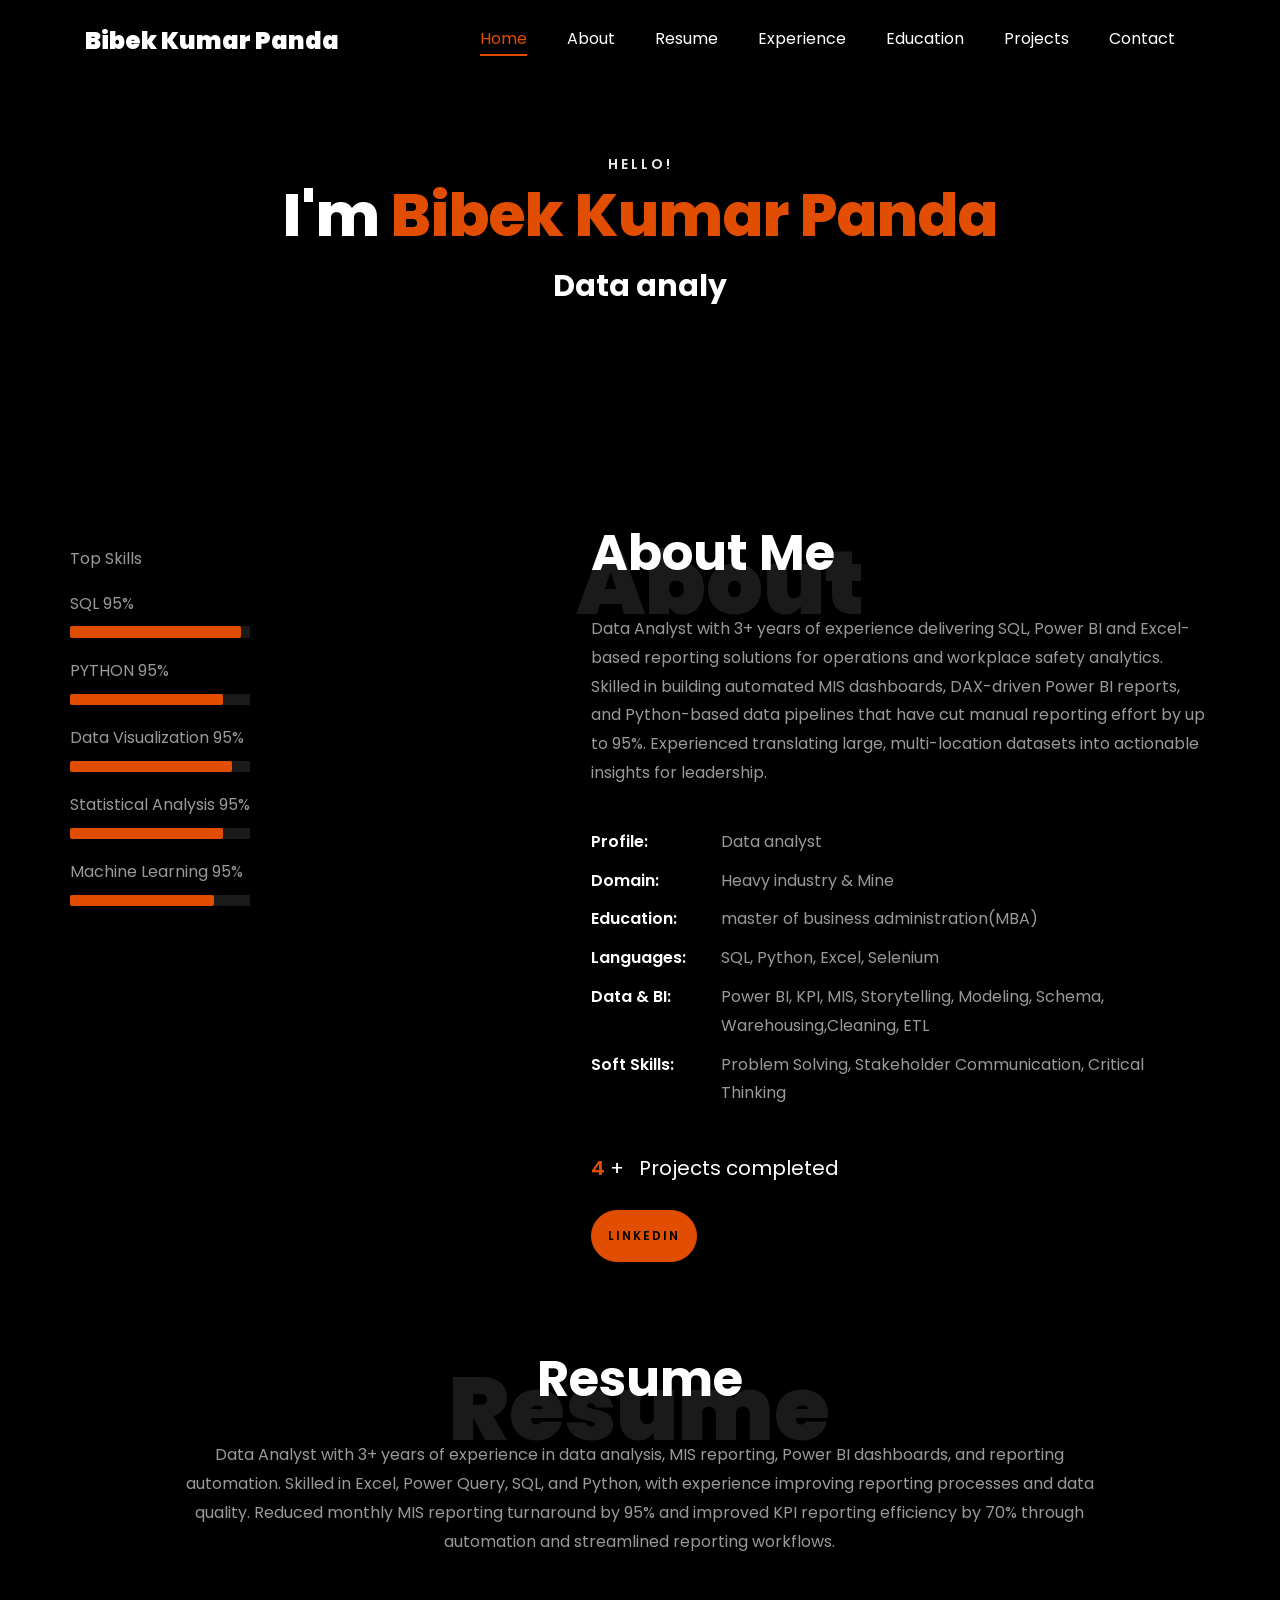
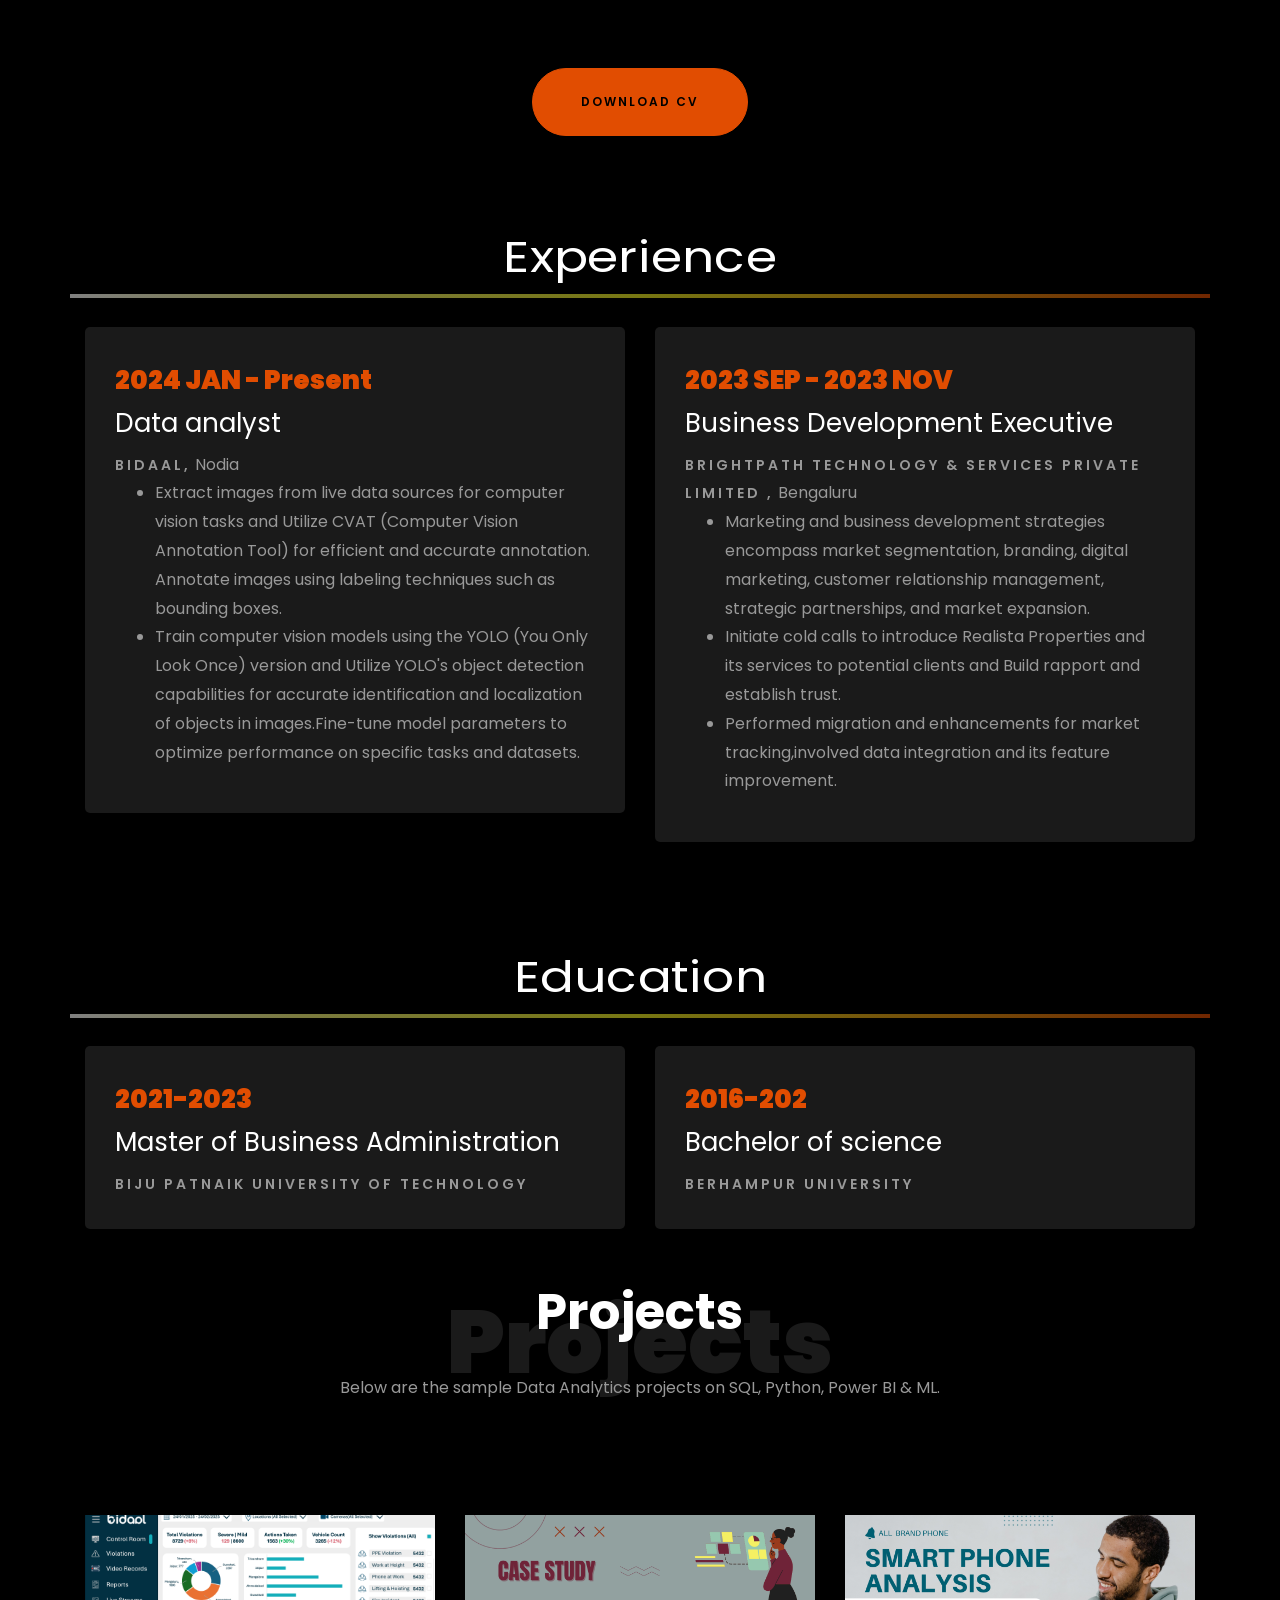
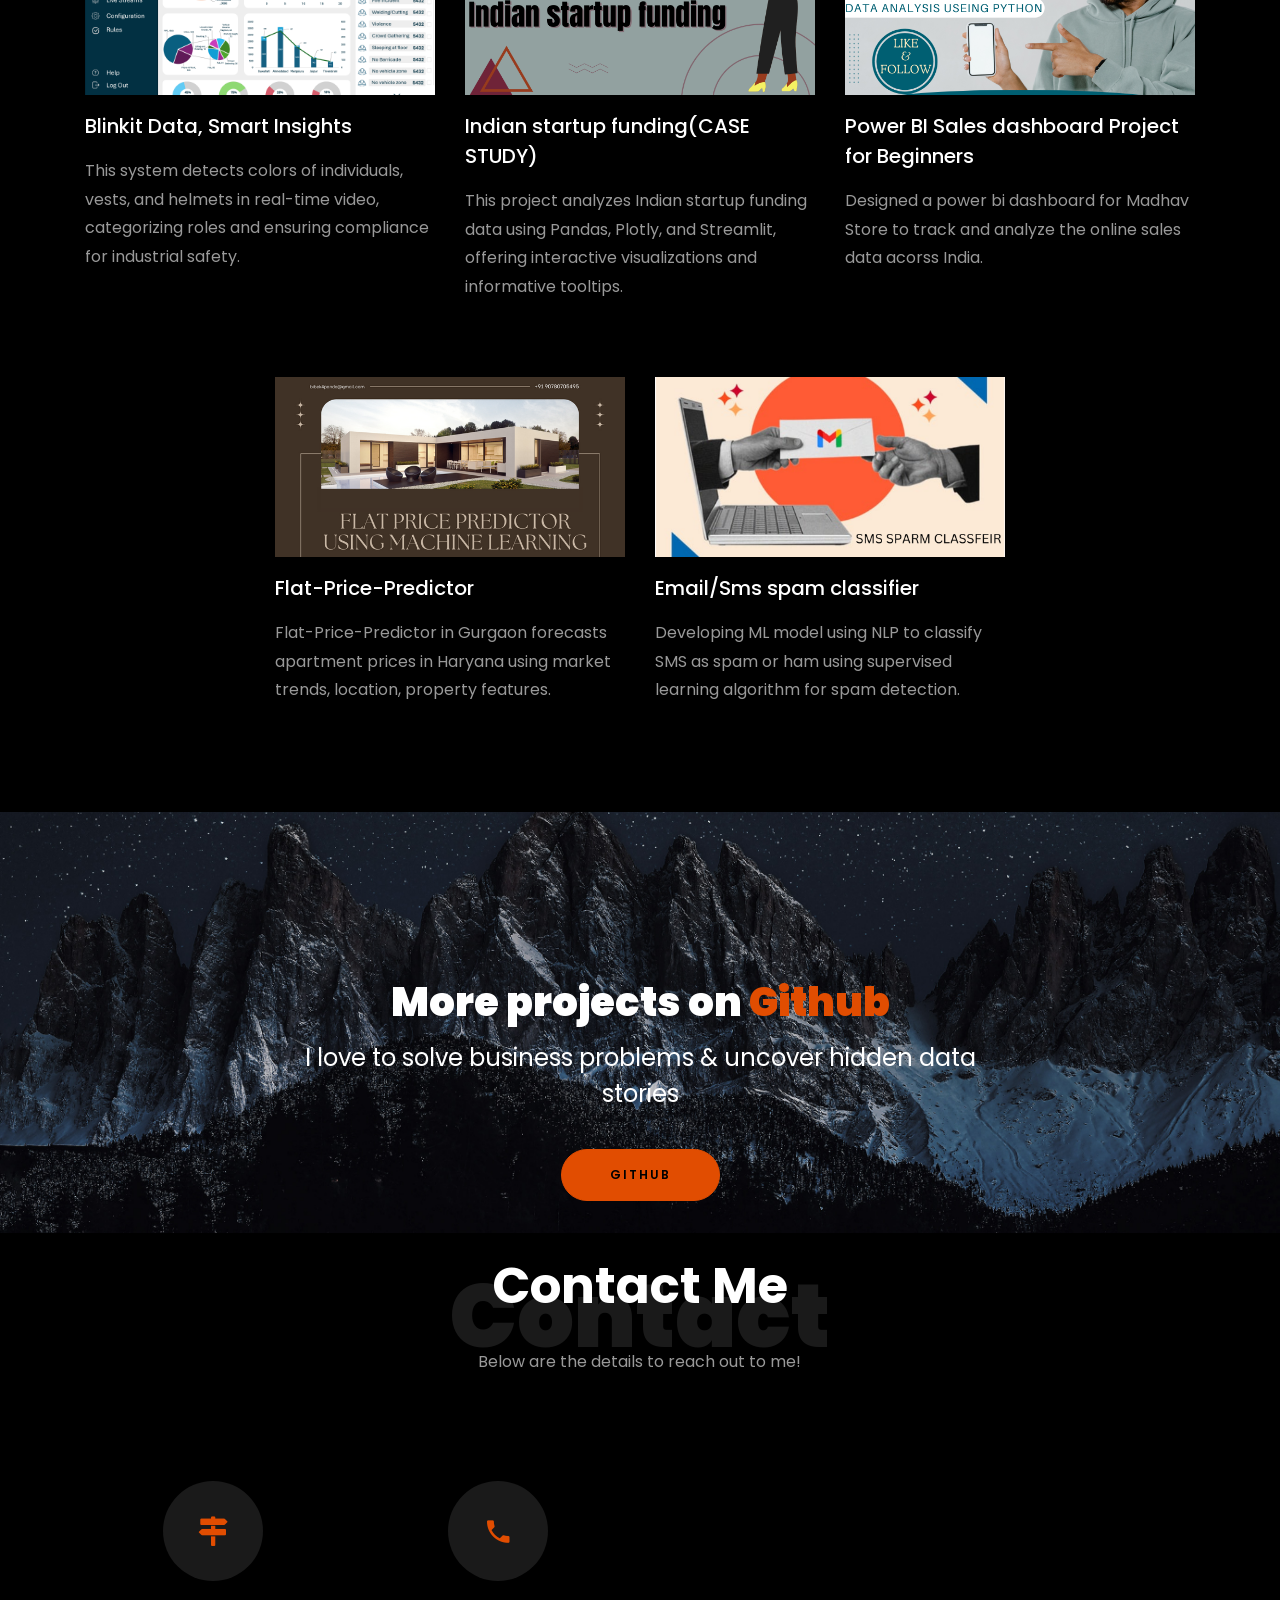
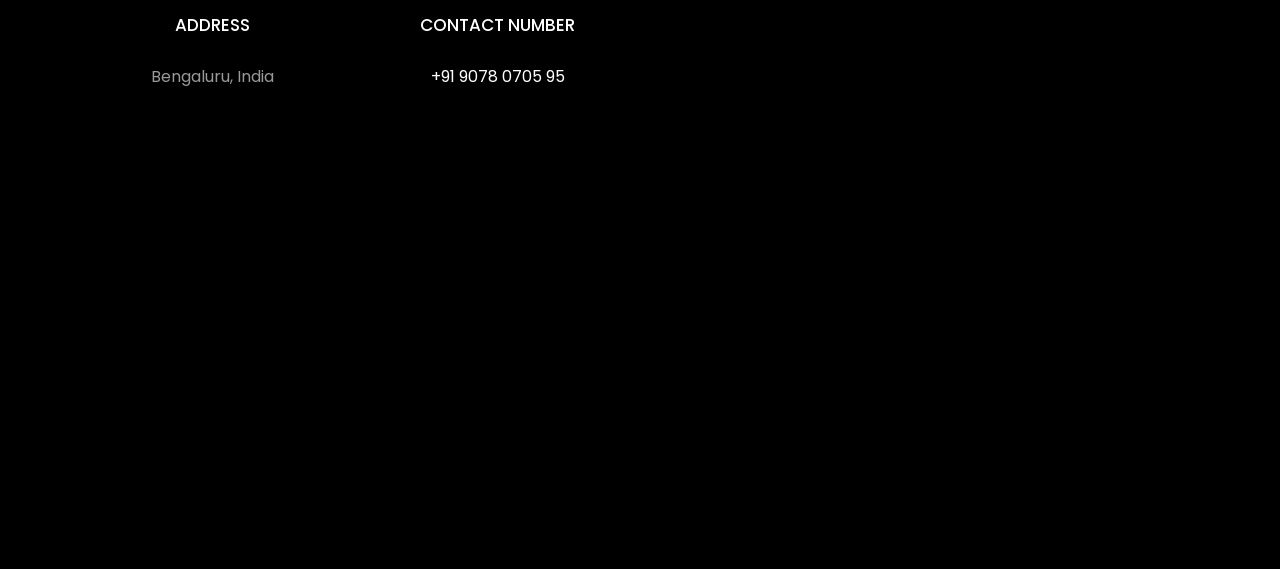
==== index.html @ f2360e7a "added the file added the file" ====
<!DOCTYPE html>
<html lang="en">
  <head>
    <title>Bibek Kumar Panda Portfolio</title>
    <meta charset="utf-8">
    <meta name="viewport" content="width=device-width, initial-scale=1, shrink-to-fit=no">
    
    <link href="https://fonts.googleapis.com/css?family=Poppins:100,200,300,400,500,600,700,800,900" rel="stylesheet">

    <link rel="stylesheet" href="css/open-iconic-bootstrap.min.css">
    <link rel="stylesheet" href="css/animate.css">
    
    <link rel="stylesheet" href="css/owl.carousel.min.css">
    <link rel="stylesheet" href="css/owl.theme.default.min.css">
    <link rel="stylesheet" href="css/magnific-popup.css">

    <link rel="stylesheet" href="css/aos.css">

    <link rel="stylesheet" href="css/ionicons.min.css">
    
    <link rel="stylesheet" href="css/flaticon.css">
    <link rel="stylesheet" href="css/icomoon.css">
    <link rel="stylesheet" href="css/style.css">



<style>

/*======================================
//--//-->   ABOUT
======================================*/

.about-mf .box-shadow-full {
  padding-top: 4rem;
  padding-bottom: 4rem;
  padding-left: 4rem;
  padding-right: 4rem;
}

.about-mf .about-img {
  margin-bottom: 2rem;
}

.about-mf .about-img img {
  margin-left: 10px;
}


.skill-mf .progress {
  /* background-color: #cde1f8; */
  margin: .5rem 0 1.2rem 0;
  border-radius: 0;
  height: .7rem;
}

.skill-mf .progress .progress-bar {
  height: .7rem;
  background-color: #E14D01;
}


/* Animation styles */
#typing-animation {
  position: relative;
  font-size: 30px;
  font-weight: bold;
  color: rgb(255, 255, 255);
  overflow: hidden;
  white-space: nowrap;
  animation: typing 3s steps(20, end) infinite;
}

#typing-animation:before {
  content: "";
  /* position: absolute; */
  top: 0;
  left: 0;
  width: 0;
  height: 100%;
  background-color: #ccc;
  animation: typing-cursor 0.5s ease-in-out infinite;
}

@keyframes typing {
  from {
    width: 0;
  }
  to {
    width: 100%;
  }
}

@keyframes typing-cursor {
  from {
    width: 5px;
  }
  to {
    width: 0;
  }
}


/* project image zoom effect */

.zoom-effect {
  overflow: hidden;
  transition: transform 0.3s ease-out;
}

.zoom-effect:hover {
  transform: scale(1.1);
}


</style>


  </head>
  <body data-spy="scroll" data-target=".site-navbar-target" data-offset="300">
	  
	  
    <nav class="navbar navbar-expand-lg navbar-dark ftco_navbar ftco-navbar-light site-navbar-target" id="ftco-navbar">
	    <div class="container">
	      <a class="navbar-brand" href="index.html">Bibek Kumar Panda</a>
	      <button class="navbar-toggler js-fh5co-nav-toggle fh5co-nav-toggle" type="button" data-toggle="collapse" data-target="#ftco-nav" aria-controls="ftco-nav" aria-expanded="false" aria-label="Toggle navigation">
	        <span class="oi oi-menu"></span> Menu
	      </button>

	      <div class="collapse navbar-collapse" id="ftco-nav">
	        <ul class="navbar-nav nav ml-auto">
	          <li class="nav-item"><a href="#home-section" class="nav-link"><span>Home</span></a></li>
	          <li class="nav-item"><a href="#about-section" class="nav-link"><span>About</span></a></li>
	          <li class="nav-item"><a href="#resume-section" class="nav-link"><span>Resume</span></a></li>
	          <li class="nav-item"><a href="#Experience" class="nav-link"><span>Experience</span></a></li>
			  <li class="nav-item"><a href="#Education" class="nav-link"><span>Education</span></a></li>
			  <li class="nav-item"><a href="#project-section" class="nav-link"><span>Projects</span></a></li>
	          <li class="nav-item"><a href="#contact-section" class="nav-link"><span>Contact</span></a></li>
	        </ul>
	      </div>
	    </div>
	  </nav>
	  <section id="home-section" class="hero">
		  <div class="home-slider  owl-carousel">
	       <div class="slider-item ">

	         <div class="container" style="margin-top: 150px;">
	          <div class="   slider-text " data-scrollax-parent="true">
		          <!-- <div class="one-forth d-flex  align-items-center ftco-animate" data-scrollax=" properties: { translateY: '80%' }"> -->
                    <div class="one-nine   align-items-center ftco-animate"  data-scrollax=" properties: { translateY: '`0%' }">
                    <div class="text" style="text-align:center;margin-top: 80px;">
		          		<!-- <span class="subheading">Hello!</span> -->
						     <span class="subheading" style="color: rgb(234, 231, 231);">Hello!</span>

			            <!-- <h1 class="center">I'm <span>Bibek Kumar Panda</span></h1> -->
						<h1 class="center">I'm <span style="color: rgb(225,77,1);">Bibek Kumar Panda</span></h1>


                        

						<!-- Element to contain animated typing -->
						<span id="typing-animation"></span>

						<script>

						// Initialize the typing animation
						const typingAnimationElement = document.getElementById('typing-animation');

						// Create an array of typing text
						const typingTexts = [
						'Data analyst  ',
						'MIS Analyst    ',
						'Business Analyst    ',
						];

						// Create a function to display the typing animation for a given text
						function playTypingAnimation(text) {
						// Loop through each character and add it to the element
						for (let i = 0; i < text.length; i++) {
							setTimeout(() => {
							typingAnimationElement.textContent += text[i];
							}, i * 200); // Increase the delay to slow down the typing animation
						}

						// Once the animation is complete, reset the text and start over
						setTimeout(() => {
							typingAnimationElement.textContent = '';
							playTypingAnimation(typingTexts[(typingTexts.indexOf(text) + 1) % typingTexts.length]);
						}, text.length * 200);
						}

						// Start the typing animation loop
						playTypingAnimation(typingTexts[0]);

						</script>

						<br>
						<br>
			            <!-- <h2>A Data analyst</h2> -->
						<!-- <h2 class="d-flex" style="margin-bottom: 0">With over 5 years of experience</h2> -->
						<!-- <br> -->
			            <!-- <p><a href="https://www.youtube.com/@RishabhMishraOfficial" class="btn btn-primary py-3 px-4">YouTube</a>  -->
							<!-- <a href="https://github.com/Bibek-9078" class="btn btn-white btn-outline-white py-3 px-4">My works</a></p> -->
		            </div>
		          </div>
	        	</div>
	        </div>
	      </div>
		</div>
    </section>



    <section class="ftco-about img ftco-section ftco-no-pb" id="about-section">
    	<div class="container">
			<div class="row">
				<div class="row d-flex align-items-stretch">
				<!-- <div class="row d-flex"> -->
					<div class="col-md-6 col-lg-5 d-flex">
						<div class="img-about img d-flex align-items-stretch">
							<div class="overlay">
								<div class="row">
									<div class="col-sm-20 col-md-5">
									  <div class="about-img">
										<img src="images/3.jpg" class="img-fluid rounded b-shadow-a" alt="">
									  </div>
									</div>
								  </div>

								<div class="skill-mf">
									<p class="title-s">Top Skills</p>
									<span>SQL</span> <span class="pull-right">95%</span>
									<div class="progress">
										<div class="progress-bar" role="progressbar" style="width: 95%;" aria-valuenow="95" aria-valuemin="0"
											aria-valuemax="100"></div>
									</div>
									
									<span>PYTHON</span> <span class="pull-right">95%</span>
									<div class="progress">
										<div class="progress-bar" role="progressbar" style="width: 85%" aria-valuenow="85" aria-valuemin="0"
											aria-valuemax="100"></div>
									</div>
									
									<span>Data Visualization</span> <span class="pull-right">95%</span>
									<div class="progress">
										<div class="progress-bar" role="progressbar" style="width: 90%" aria-valuenow="90" aria-valuemin="0"
											aria-valuemax="100"></div>
									</div>
									
									<span>Statistical Analysis</span> <span class="pull-right">95%</span>
									<div class="progress">
										<div class="progress-bar" role="progressbar" style="width: 85%" aria-valuenow="85" aria-valuemin="0"
											aria-valuemax="100"></div>
									</div>
									
									<span>Machine Learning</span> <span class="pull-right">95%</span>
									<div class="progress">
										<div class="progress-bar" role="progressbar" style="width: 80%" aria-valuenow="80" aria-valuemin="0"
											aria-valuemax="100"></div>
											
									</div>
								</div>
							</div>
						</div>
					</div>
					
					<div class="col-md-6 col-lg-7 pl-lg-5 pb-5">
						<div class="row justify-content-start pb-3">
							<div class="col-md-12 heading-section ftco-animate">
								
								<h1 class="big">About</h1>
								<h2 class="mb-4">About Me</h2>


								<p>
								Data Analyst with 3+ years of experience delivering SQL, Power BI and Excel-based reporting solutions for operations and workplace safety analytics. 
								Skilled in building automated MIS dashboards, DAX-driven Power BI reports, and Python-based data pipelines that have cut manual reporting effort by up to 95%. 
								Experienced translating large, multi-location datasets into actionable insights for leadership.
								</p>
								
								<ul class="about-info mt-4 px-md-0 px-2">
									<li class="d-flex"><span>Profile:</span> <span>Data analyst</span></li>
									<li class="d-flex"><span>Domain:</span> <span> Heavy industry &amp; Mine </span></li>
									<li class="d-flex"><span>Education:</span> <span> master of business administration(MBA)</span></li>
									<!-- <li class="d-flex"><span>Language:</span> <span>English, Hindi, Odia</span></li> -->
									<li class="d-flex"><span>Languages:</span> <span>SQL, Python, Excel, Selenium</span></li>
									<li class="d-flex"><span> Data & BI:</span> <span>Power BI, KPI, MIS, Storytelling, Modeling, Schema, Warehousing,Cleaning, ETL </span></li>
                                    <li class="d-flex"><span>Soft Skills:</span> <span>Problem Solving, Stakeholder Communication, Critical Thinking </span></li>

									
								</ul>
							</div>
						</div>


						<div class="counter-wrap ftco-animate d-flex mt-md-3">
							<div class="text">
								<p class="mb-4">
									<span class="number" data-number="20">0</span> <span>+</span>
									<span>&nbsp; Projects completed</span>
								</p>
								<p><a href="https://www.linkedin.com/in/bibek-panda-associate-dataanalyst/" class="btn btn-primary py-3 px-3">LinkedIn</a></p>
								 
							</div>
						</div>
					</div>
				</div>
			</div>
		</div>
    </section>


	
    <section class="ftco-section ftco-no-pb" id="resume-section">
    	<div class="container">
    		<div class="row justify-content-center pb-5">
          <div class="col-md-10 heading-section text-center ftco-animate">
          	<h1 class="big big-2">Resume</h1>
            <h2 class="mb-4">Resume</h2>
            <p>Data Analyst with 3+ years of experience in data analysis, MIS reporting, Power BI dashboards, and reporting automation. Skilled in Excel, Power Query, SQL, and Python, with experience improving reporting processes and data quality. Reduced monthly MIS reporting turnaround by 95% and improved KPI reporting efficiency by 70% through automation and streamlined reporting workflows.</p>
          </div>
        </div>
		<div class="row justify-content-center mt-5">
			<div class="col-md-6 text-center ftco-animate">
				<p><a href="#" class="btn btn-primary py-4 px-5">Download CV</a></p>
			</div>
		</div>
		<br>
		
		<br>
		
		<section class="ftco-section contact-section ftco-no-pb" id="Experience">
		<div class="row">
			<h1 class="big-4">Experience</h1>
			<div class="underline"></div>
		</div>
		<br>
		
		<div class="row">
				<div class="col-md-6">
					<div class="resume-wrap ftco-animate">
						<!-- <span class="date">2024 jan - Present</span> -->
						<span class="date" style="color: rgb(225,77,1);">2024 JAN - Present</span>

						<h2>Data analyst</h2>
						<span class="position">bidaal,</span>
						<span class="mt-4">Nodia</span>
						<!-- <p class="mt-4">Merkle, a leading CXM and media company with over 10K+ professionals globally. It's a part of Dentsu International.  -->
							<ul>
								<li>Extract images from live data sources for computer vision tasks and Utilize CVAT (Computer Vision Annotation Tool) for efficient and accurate annotation. Annotate images using labeling techniques such as bounding boxes.</li>
								<li>Train computer vision models using the YOLO (You Only Look Once) version and Utilize YOLO's object detection capabilities for accurate identification and localization of objects in images.Fine-tune model parameters to optimize performance on specific tasks and datasets.</li>
							</ul>
						</p>
					</div>

				</div>

				
				

				<div class="col-md-6">
					<div class="resume-wrap ftco-animate">
						<span class="date" style="color: rgb(225,77,1);">2023 SEP - 2023 NOV</span>
						<h2>Business Development Executive </h2>
						<span class="position">BRIGHTPATH TECHNOLOGY & SERVICES PRIVATE LIMITED ,</span>
						<span class="mt-4">Bengaluru</span>
						<!-- <p class="mt-4">iQuanti is a data-driven digital marketing analytics and solutions company, helps top 100 global brands.  -->
							<ul>
								<li>Marketing and business development strategies encompass market segmentation, branding, digital marketing, customer relationship management, strategic partnerships, and market expansion.</li>
								<li>Initiate cold calls to introduce Realista Properties and its services to potential clients and Build rapport and establish trust.</li>
								<li>Performed migration and enhancements for market tracking,involved data integration and its feature improvement.</li>
							</ul>
						</p>
					</div>

				</div>
			</div>


		<br>
		<br>
		<section class="ftco-section contact-section ftco-no-pb" id="Education">

		<div class="row">
			<h1 class="big-4">Education</h1>
			<div class="underline"></div>
		</div>
		<br>
		<div class="row">
			<div class="col-md-6">
				<div class="resume-wrap ftco-animate">
					<span class="date" style="color: rgb(225,77,1);">2021-2023</span>
					<h2>Master of Business Administration</h2>
					<span class="position">Biju Patnaik University of Technology</span>
				</div>
			</div>
			<div class="col-md-6">
				<div class="resume-wrap ftco-animate">
					<span class="date" style="color: rgb(225,77,1);">2016-202</span>
					<h2>Bachelor of science </h2>
					<span class="position">Berhampur University</span>
				</div>
			</div>
		</div>
    	</div>
    </section>

    <section class="ftco-section" id="project-section">
      <div class="container">
        <div class="row justify-content-center mb-5 pb-5">
          <div class="col-md-7 heading-section text-center ftco-animate">
            <h1 class="big big-2">Projects</h1>
            <h2 class="mb-4">Projects</h2>
            <p>Below are the sample Data Analytics projects on SQL, Python, Power BI & ML.</p>
          </div>
        </div>
        <div class="row d-flex">
          <div class="col-md-4 d-flex ftco-animate">
          	<div class="blog-entry justify-content-end">
              <a href="https://github.com/Bibek-9078/Industrial-Safety-Compliance-System-with-YOLOv7-Detection" class="block-20 zoom-effect" style="background-image: url('images/dash.png');">
              </a>
              <div class="text mt-3 float-right d-block">

                <h3 class="heading"><a href="https://github.com/Bibek-9078/Industrial-Safety-Compliance-System-with-YOLOv7-Detection">Blinkit Data, Smart Insights</a></h3>
                <p>This system detects colors of individuals, vests, and helmets in real-time video, categorizing roles and ensuring compliance for industrial safety.</p>
              </div>
            </div>
          </div>
          <div class="col-md-4 d-flex ftco-animate">
          	<div class="blog-entry justify-content-end">
              <a href="https://github.com/Bibek-9078/Indian-startup-funding-CASE-STUDY" class="block-20 zoom-effect" style="background-image: url('images/indian.png');">
              </a>
              <div class="text mt-3 float-right d-block">

                <h3 class="heading"><a href="https://github.com/Bibek-9078/Indian-startup-funding-CASE-STUDY">Indian startup funding(CASE STUDY)</a></h3>
                <p>This project analyzes Indian startup funding data using Pandas, Plotly, and Streamlit, offering interactive visualizations and informative tooltips.</p>
              </div>
            </div>
          </div>
          <div class="col-md-4 d-flex ftco-animate">
          	<div class="blog-entry">
              <a href="https://github.com/Bibek-9078/Data-analysis-with-python-smart-phone" class="block-20 zoom-effect" style="background-image: url('images/Smartphone.png');">
              </a>
              <div class="text mt-3 float-right d-block">

                <h3 class="heading"><a href="https://github.com/rishabhnmishra/Madhav_Store_Analysis_PowerBI/blob/main/Madhav%20Store%20dashboard.jpg">Power BI Sales dashboard Project for Beginners</a></h3>
                <p>Designed a power bi dashboard for Madhav Store to track and analyze the online sales data acorss India.</p>
              </div>
            </div>
          </div>
        </div>
	<br>

	    <div class="row d-flex justify-content-center"> 
			<div class="col-md-4 d-flex ftco-animate">
				<div class="blog-entry justify-content-end">
				<a href="https://github.com/Bibek-9078/Gurgaon-inside-of-real-estate-using-machine-learning" class="block-20 zoom-effect" style="background-image: url('images/Flat.png');">
				</a>
				<div class="text mt-3 float-right d-block">
  
				  <h3 class="heading"><a href="https://github.com/Bibek-9078/Gurgaon-inside-of-real-estate-using-machine-learning">Flat-Price-Predictor</a></h3>
				  <p>Flat-Price-Predictor in Gurgaon forecasts apartment prices in Haryana using market trends, location, property features.</p>
				</div>
			  </div>
			</div>
			<div class="col-md-4 d-flex ftco-animate">
				<div class="blog-entry justify-content-end">
				<a href="https://sms-spam-classifier-mbmvvhdsmexxswave876fc.streamlit.app/" class="block-20 zoom-effect" style="background-image: url('images/email.png');">
				</a>
				<div class="text mt-3 float-right d-block">
  
				  <h3 class="heading"><a href="https://github.com/Bibek-9078/sms-spam-classifier">Email/Sms spam classifier</a></h3>
				  <p>Developing ML model using NLP to classify SMS as spam or ham using supervised learning algorithm for spam detection.</p>
				</div>
			  </div>
			</div>
		  </div>
	  </div>
	<br>
	<br>
	
    </section>


	<br>
	
	<br>

	<section class="ftco-section ftco-no-pt ftco-no-pb ftco-counter img" id="section-counter">
      <div class="container">
		<div class="row d-md-flex align-items-center">
          <div class="col-md d-flex justify-content-center counter-wrap ftco-animate">
            <!-- <div class="block-18"> -->
              <div class="text">
                <!-- <strong class="number" data-number="20">0</strong> -->
                <!-- <span>Achievements</span> -->
              </div>
            </div>
          </div>
          <div class="col-md d-flex justify-content-center counter-wrap ftco-animate">
            <!-- <div class="block-18"> -->
              <div class="text">
                <!-- <strong class="number" data-number="30">0</strong> -->
                <!-- <span>Projects</span> -->
              </div>
            </div>
          </div>
          <div class="col-md d-flex justify-content-center counter-wrap ftco-animate">
            <!-- <div class="block-18"> -->
              <div class="text">
              </div>
            </div>
          </div>
          <div class="col-md d-flex justify-content-center counter-wrap ftco-animate">
            <!-- <div class="block-18"> -->
              <div class="text">
                <!-- <strong class="number" data-number="500">0</strong> -->
                <!-- <span>Cups of coffee</span> -->
              </div>
            </div>
          </div>
        </div>
      </div>
	  <div class="ftco-section ftco-hireme img margin-top" style="background-image: url(images/bg_1.jpg)">
			<!-- <div class="container"> -->
				<div class="row justify-content-center">
					<div class="col-md-7 ftco-animate text-center">
						<h2>More projects on<span> Github  </span> </h2>
						<div class="heading"> <h4> I love to solve business problems &amp; uncover hidden data stories </h4>
						<br>
						<p><a href="https://github.com/Bibek-9078" class="btn btn-primary py-3 px-5">GitHub</a></p>
						</div>
					</div>
				</div>
			<!-- </div> -->
		</div>
	</section>
    <section class="ftco-section contact-section ftco-no-pb" id="contact-section">
      <div class="container">
      	<div class="row justify-content-center mb-5 pb-3">
          <div class="col-md-7 heading-section text-center ftco-animate">
            <h1 class="big big-2">Contact</h1>
            <h2 class="mb-4">Contact Me</h2>
            <p>Below are the details to reach out to me!</p>
          </div>
        </div>
        <div class="row d-flex contact-info mb-5">
          <div class="col-md-6 col-lg-3 d-flex ftco-animate">
          	<div class="align-self-stretch box p-4 text-center">
          		<div class="icon d-flex align-items-center justify-content-center">
          			<span class="icon-map-signs"></span>
          		</div>
          		<h3 class="mb-4">Address</h3>
	            <p>Bengaluru, India</p>
	          </div>
          </div>
          <div class="col-md-6 col-lg-3 d-flex ftco-animate">
          	<div class="align-self-stretch box p-4 text-center">
          		<div class="icon d-flex align-items-center justify-content-center">
          			<span class="icon-phone2"></span>
          		</div>
          		<h3 class="mb-4">Contact Number</h3>
	            <p><a href="tel://0101010101">+91 9078 0705 95</a></p>
	          </div>
          </div>
          <div class="col-md-6 col-lg-3 d-flex ftco-animate">
          	<div class="align-self-stretch box p-4 text-center">
          		<div class="icon d-flex align-items-center justify-content-center">
          			<span class="icon-paper-plane"></span>
          		</div>
          		<h3 class="mb-4">Email Address</h3>
	            <p><a href="mailto:info@yoursite.com">bibek4panda@gmail.com</a></p>
	          </div>
          </div>
          <div class="col-md-6 col-lg-3 d-flex ftco-animate">
          	<div class="align-self-stretch box p-4 text-center">
          		<div class="icon d-flex align-items-center justify-content-center">
          			<span class="icon-globe"></span>
          		</div>
          		<h3 class="mb-4">Download Resume</h3>
	            <p><a href="https://flowcv.com/resume/9mwkfg58vc">resumelink</a></p>
	          </div>
          </div>

		  <div class="container">
			<br>
			<br>
			<div class="row justify-content-center">
				<div class="col-md-7 ftco-animate text-center">
					<!-- <h2>Have a<span> Question?  </span> <a href="https://forms.gle/uLaTShUKXraAvHJ77" class="btn btn-primary py-3 px-5">Click Here</a> </h2> -->
				</div>
			</div>
				<br>
					<ul class="ftco-footer-social list-unstyled d-flex justify-content-center align-items-center mb-0">
					  <li class="ftco-animate normal-txt">Find me on  </li>
					  <li class="ftco-animate"><a href="https://www.linkedin.com/in/bibek-kumar-panda/"><span class="icon-linkedin"></span></a></li>  
					  <li class="ftco-animate"><a href="https://twitter.com/bibekkumar43940"><span class="icon-twitter"></span></a></li>
				      <li class="ftco-animate"><a href="https://github.com/Bibek-9078"><span class="icon-github"></span></a></li>
					</ul>
				<br>
		   </div>
   </div>
 </section>
    <footer class="ftco-footer ftco-section">
		<div class="container">
		  <div class="row">
			<div class="col-md-12 text-center">
  
			 
			</div>
		  </div>
		</div>
	  </footer>
  <!-- loader -->
  <div id="ftco-loader" class="show fullscreen"><svg class="circular" width="48px" height="48px"><circle class="path-bg" cx="24" cy="24" r="22" fill="none" stroke-width="4" stroke="#eeeeee"/><circle class="path" cx="24" cy="24" r="22" fill="none" stroke-width="4" stroke-miterlimit="10" stroke="#F96D00"/></svg></div>
  <script src="js/jquery.min.js"></script>
  <script src="js/jquery-migrate-3.0.1.min.js"></script>
  <script src="js/popper.min.js"></script>
  <script src="js/bootstrap.min.js"></script>
  <script src="js/jquery.easing.1.3.js"></script>
  <script src="js/jquery.waypoints.min.js"></script>
  <script src="js/jquery.stellar.min.js"></script>
  <script src="js/owl.carousel.min.js"></script>
  <script src="js/jquery.magnific-popup.min.js"></script>
  <script src="js/aos.js"></script>
  <script src="js/jquery.animateNumber.min.js"></script>
  <script src="js/scrollax.min.js"></script>
  
  <script src="js/main.js"></script>
    
  </body>
</html>
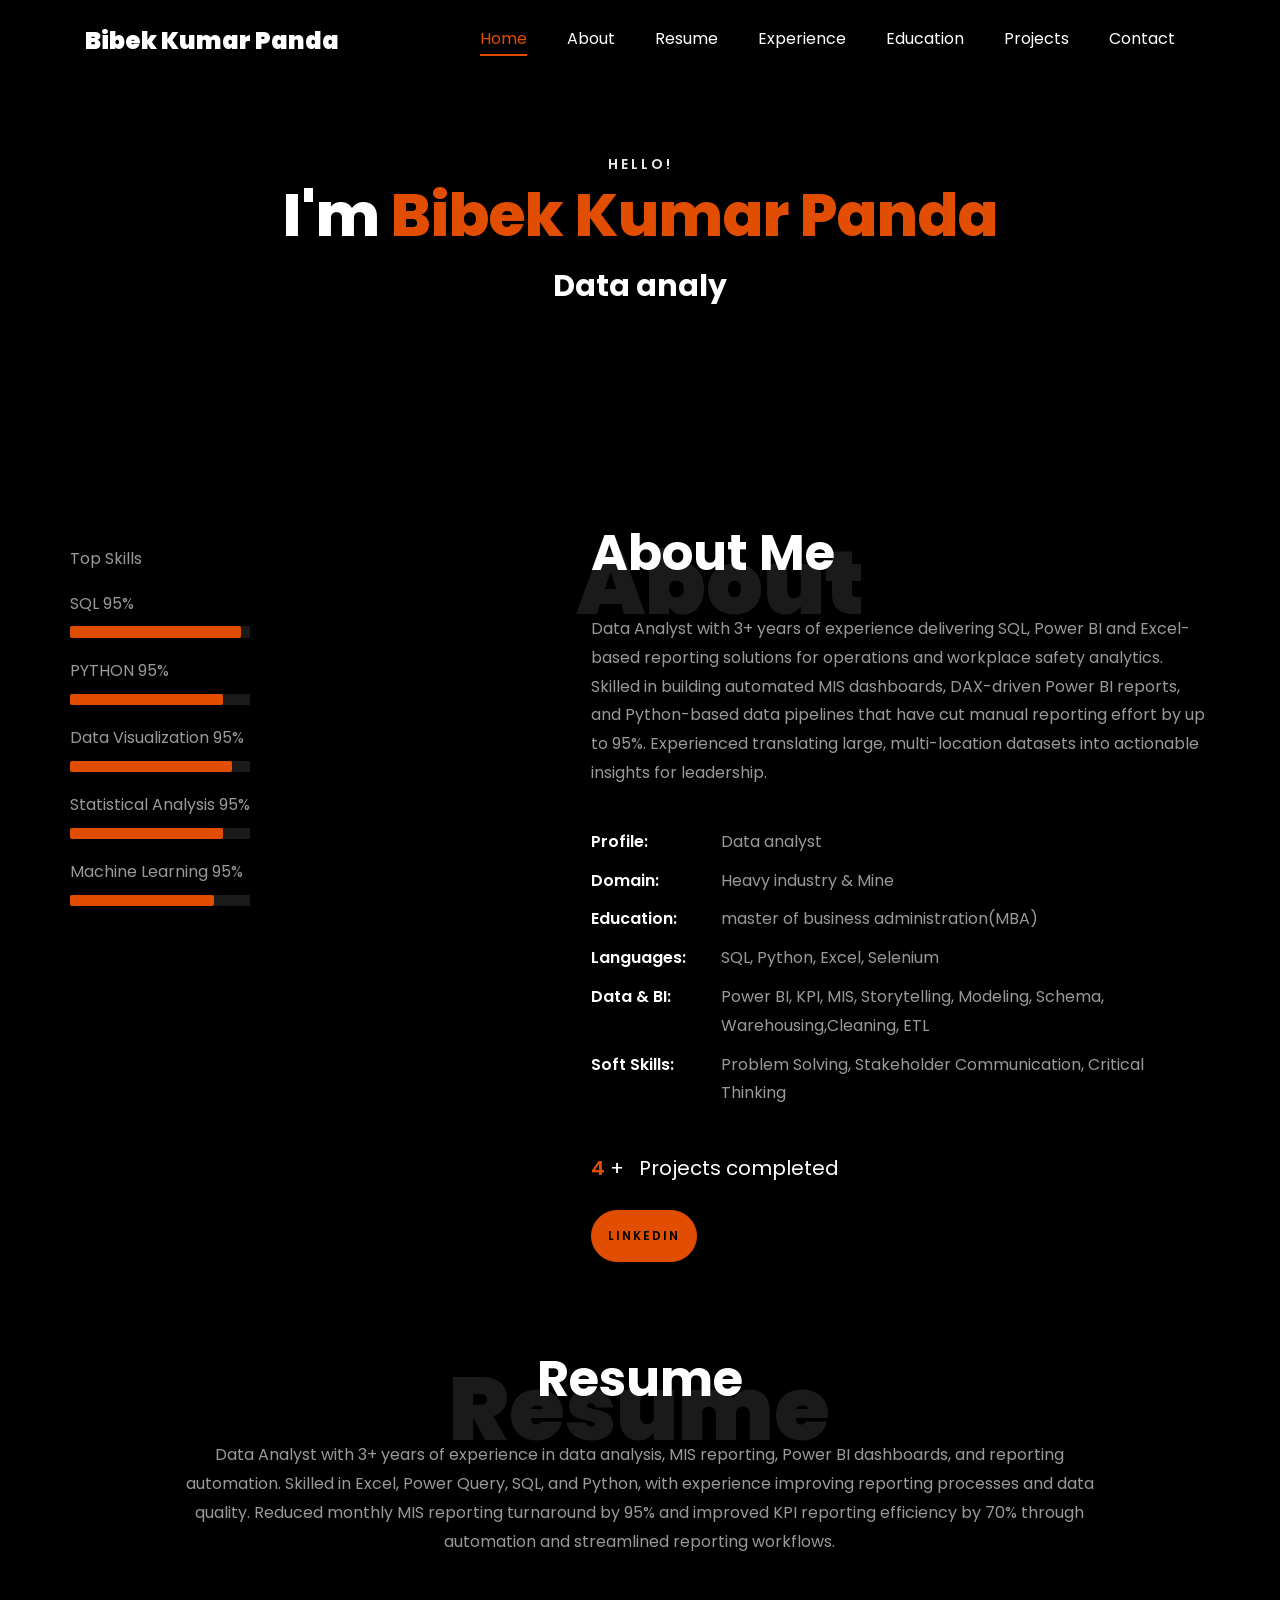
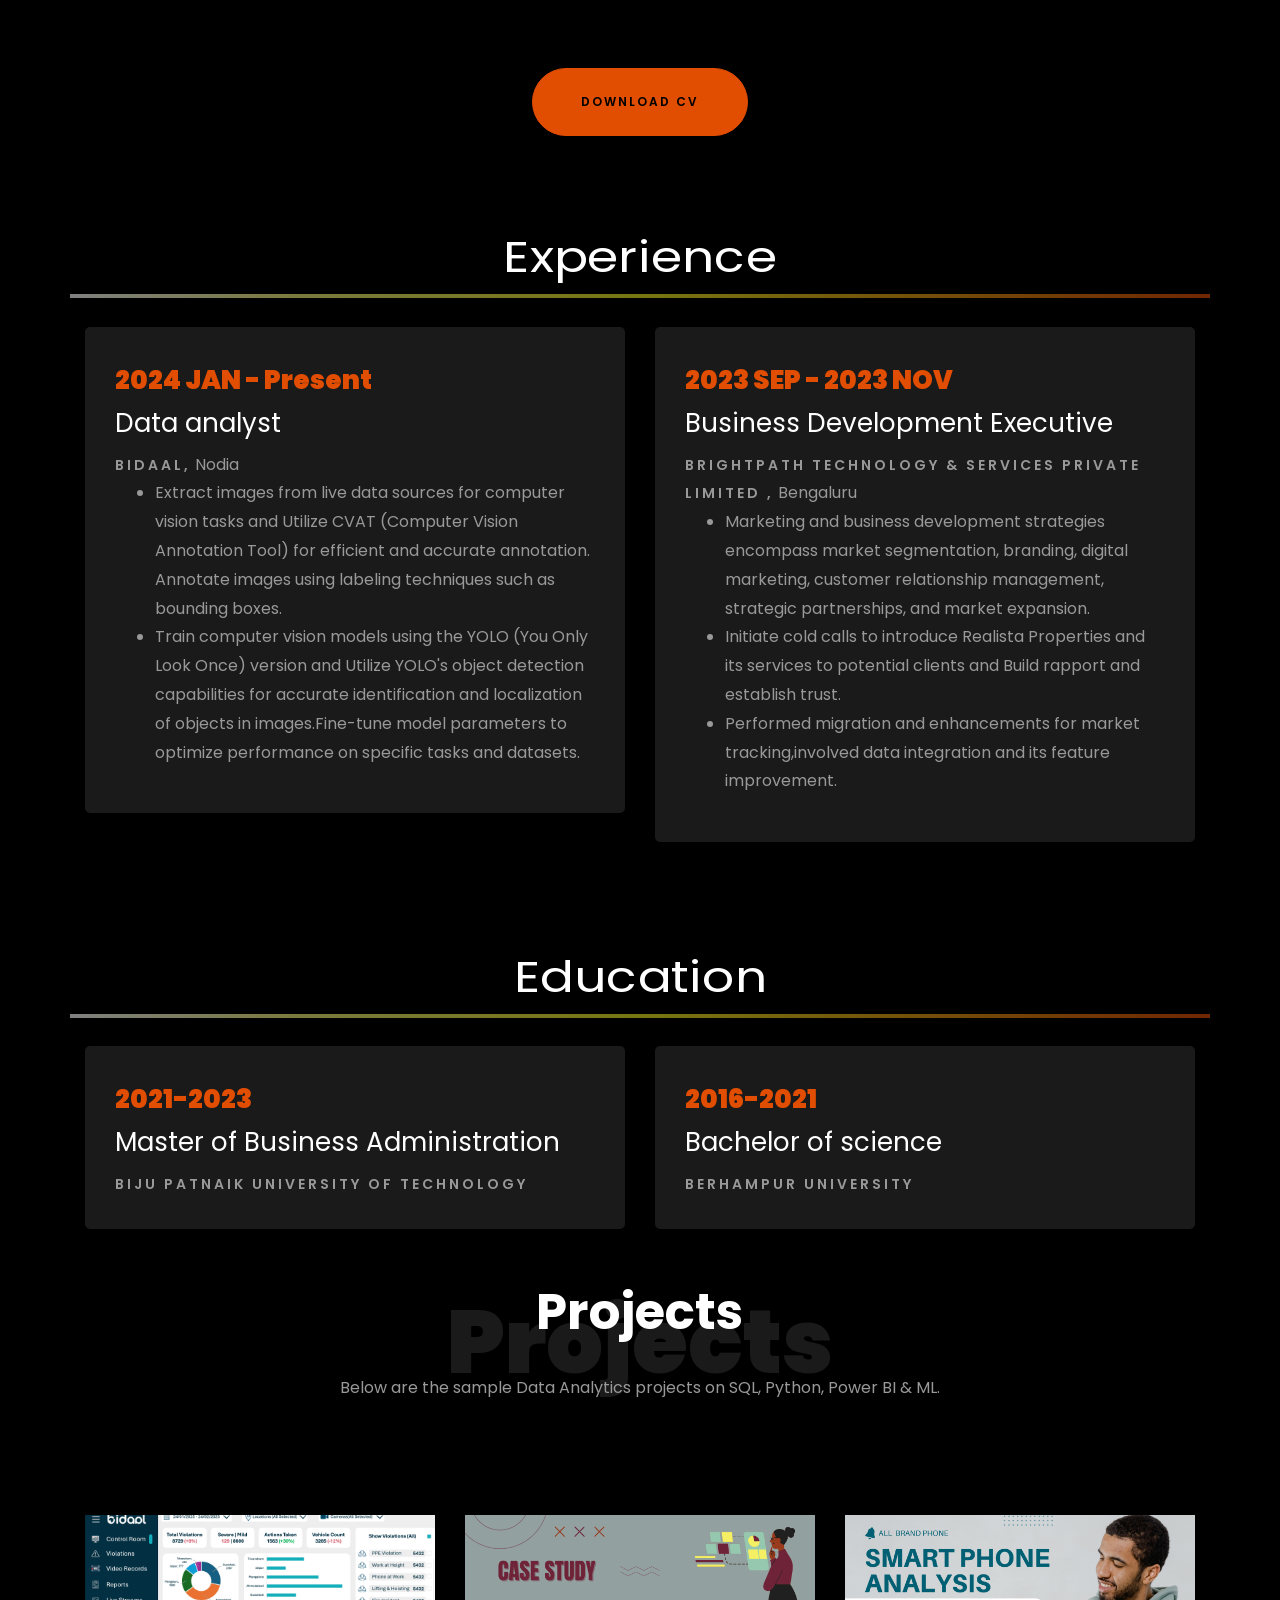
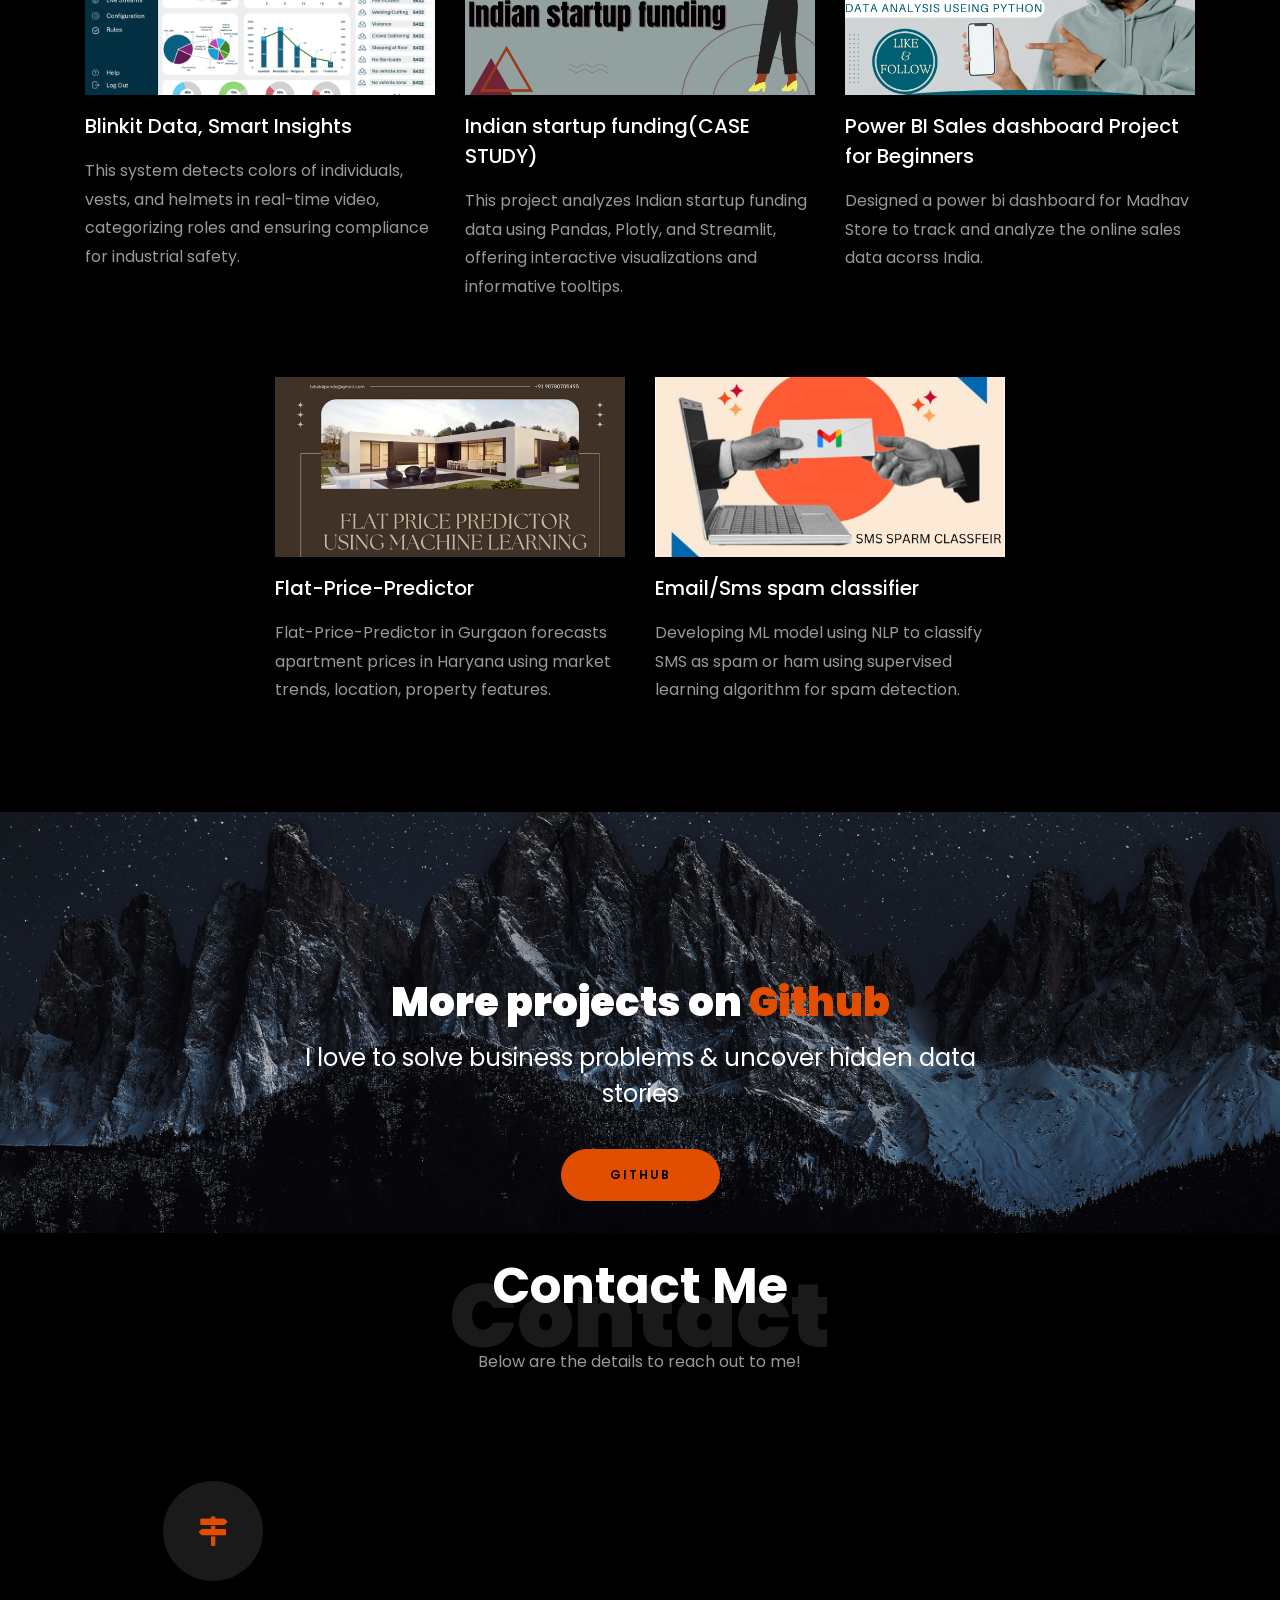
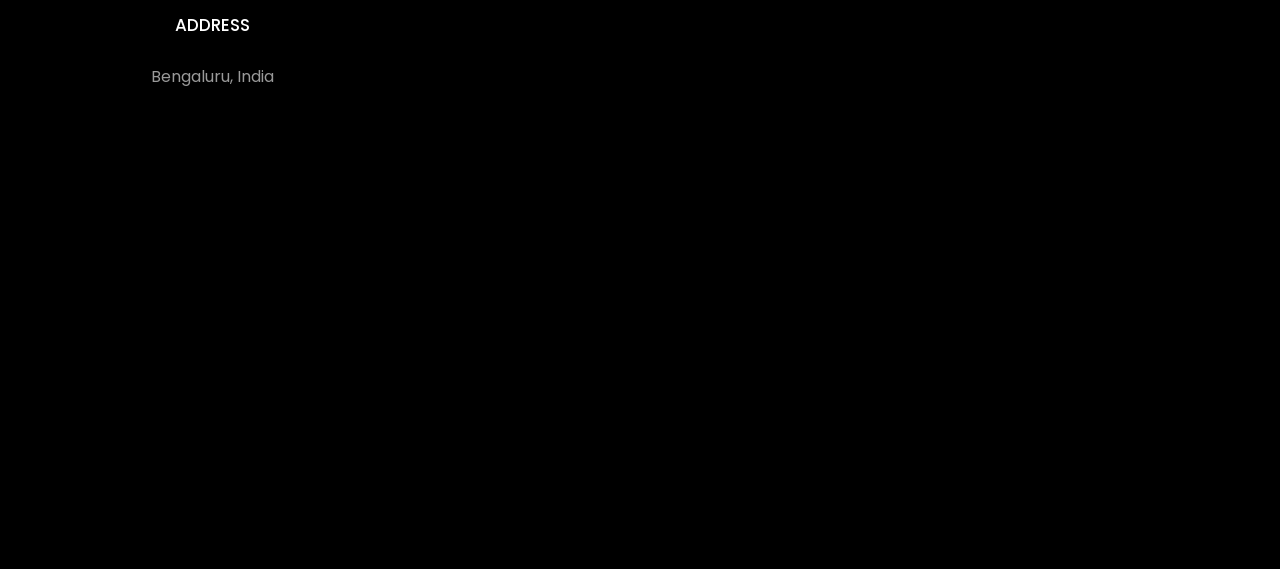
==== commit 123e34a5: "Update date range in index.html" ====
--- a/index.html
+++ b/index.html
@@ -395,7 +395,7 @@
 			</div>
 			<div class="col-md-6">
 				<div class="resume-wrap ftco-animate">
-					<span class="date" style="color: rgb(225,77,1);">2016-202</span>
+					<span class="date" style="color: rgb(225,77,1);">2016-2021</span>
 					<h2>Bachelor of science </h2>
 					<span class="position">Berhampur University</span>
 				</div>
